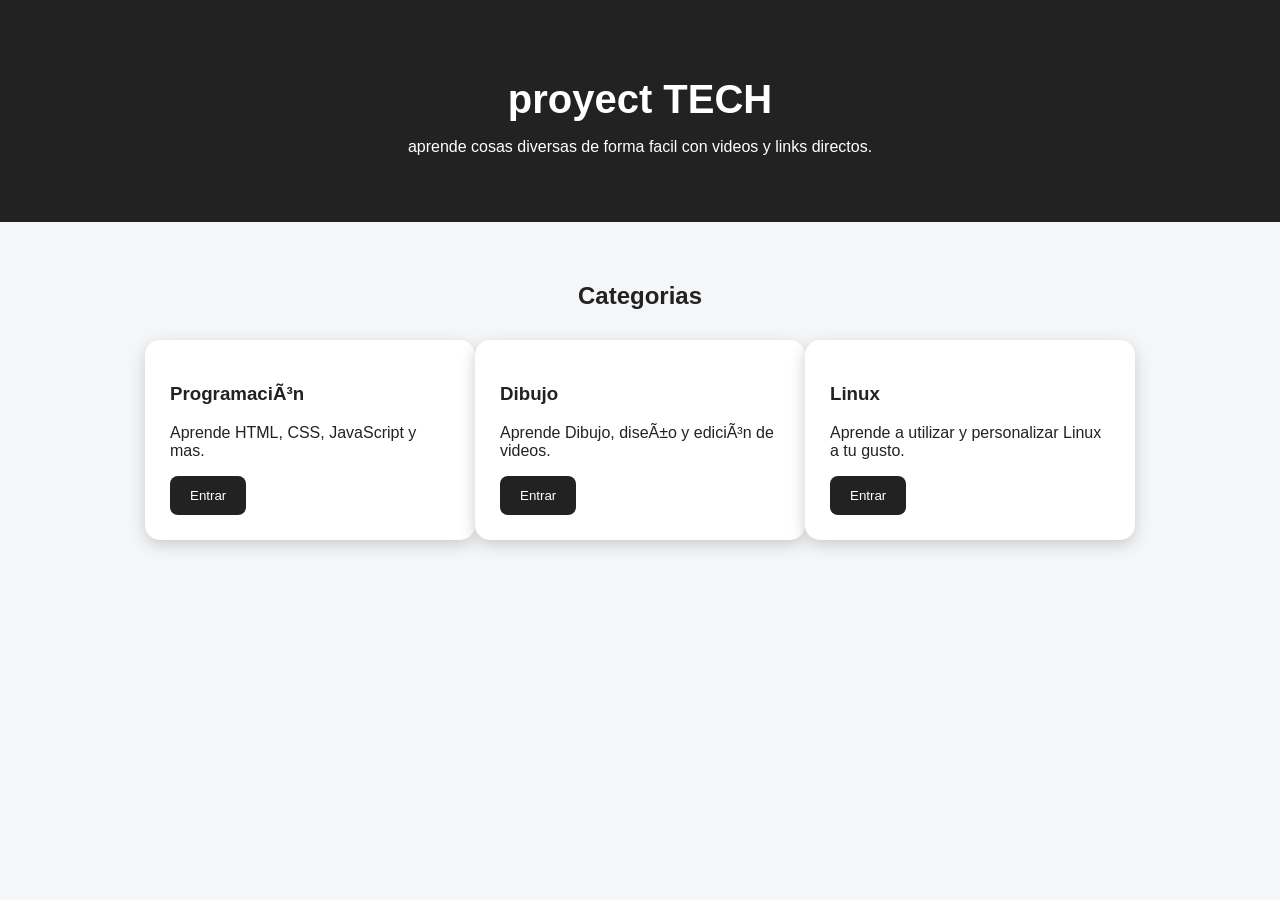
==== index.html @ f314b745 "Add files via upload" ====
<!DOCTYPE html>
<html lang="es">

<head>
    <meta charset="UFT-8">
    <title>proyect TECH</title>
    <link rel="stylesheet" href="style.css">
</head>
<body>

    <header>
        <h1>proyect TECH</h1>
        <p>aprende cosas diversas de forma facil con videos y links directos.</p>
    </header>

    <main>

        <h2>Categorias</h2>

        <section class="categorias">

            <div class="tarjeta">
                <h3> Programación</h3>
                <p>Aprende HTML, CSS, JavaScript y mas.</p>
                <button>Entrar</button>
            </div>

            <div class="tarjeta">
                <h3>Dibujo</h3>
                <p>Aprende Dibujo, diseño y edición de videos.</p>
                <button>Entrar</button>
            </div>

            <div class="tarjeta">
                <h3>Linux</h3>
                <p>Aprende a utilizar y personalizar Linux a tu gusto.</p>
                <button>Entrar</button>
            </div>

        </section>

    </main>

</body>

<meta name="viewport" content="width=device-width, initial-scale=1.0">
---- style.css ----
body {
    margin: 0;
    font-family: Arial, sans-serif;
    background: #f4f6f8;
    color: #222;
}

header {
    background: #222;
    color: white;
    padding: 50px 20px;
    text-align: center;
}

header h1 {
    font-size: 40px;
    margin-bottom: 10px;
}

main {
    max-width: 1100px;
    margin: auto;
    padding: 40px 20px;
}

h2 {
    text-align: center;
    margin-bottom: 30px;
}

.categorias {
    display: flex;
    justify-content: center;
    flex-wrap: wrap;
}

.tarjeta {
    background: white;
    width: 280px;
    padding: 25px;
    border-radius: 15px;
    box-shadow: 0 5px 15px #ccc;
    transition: transform 0.2s;
}

.tarjeta:hover {
    transform: translateY(-5px);
}

button {
    background: #222;
    color: white;
    border: none;
    padding: 12px 20px;
    border-radius: 8px;
    cursor: pointer;
}

button:hover {
    background: #444;
}
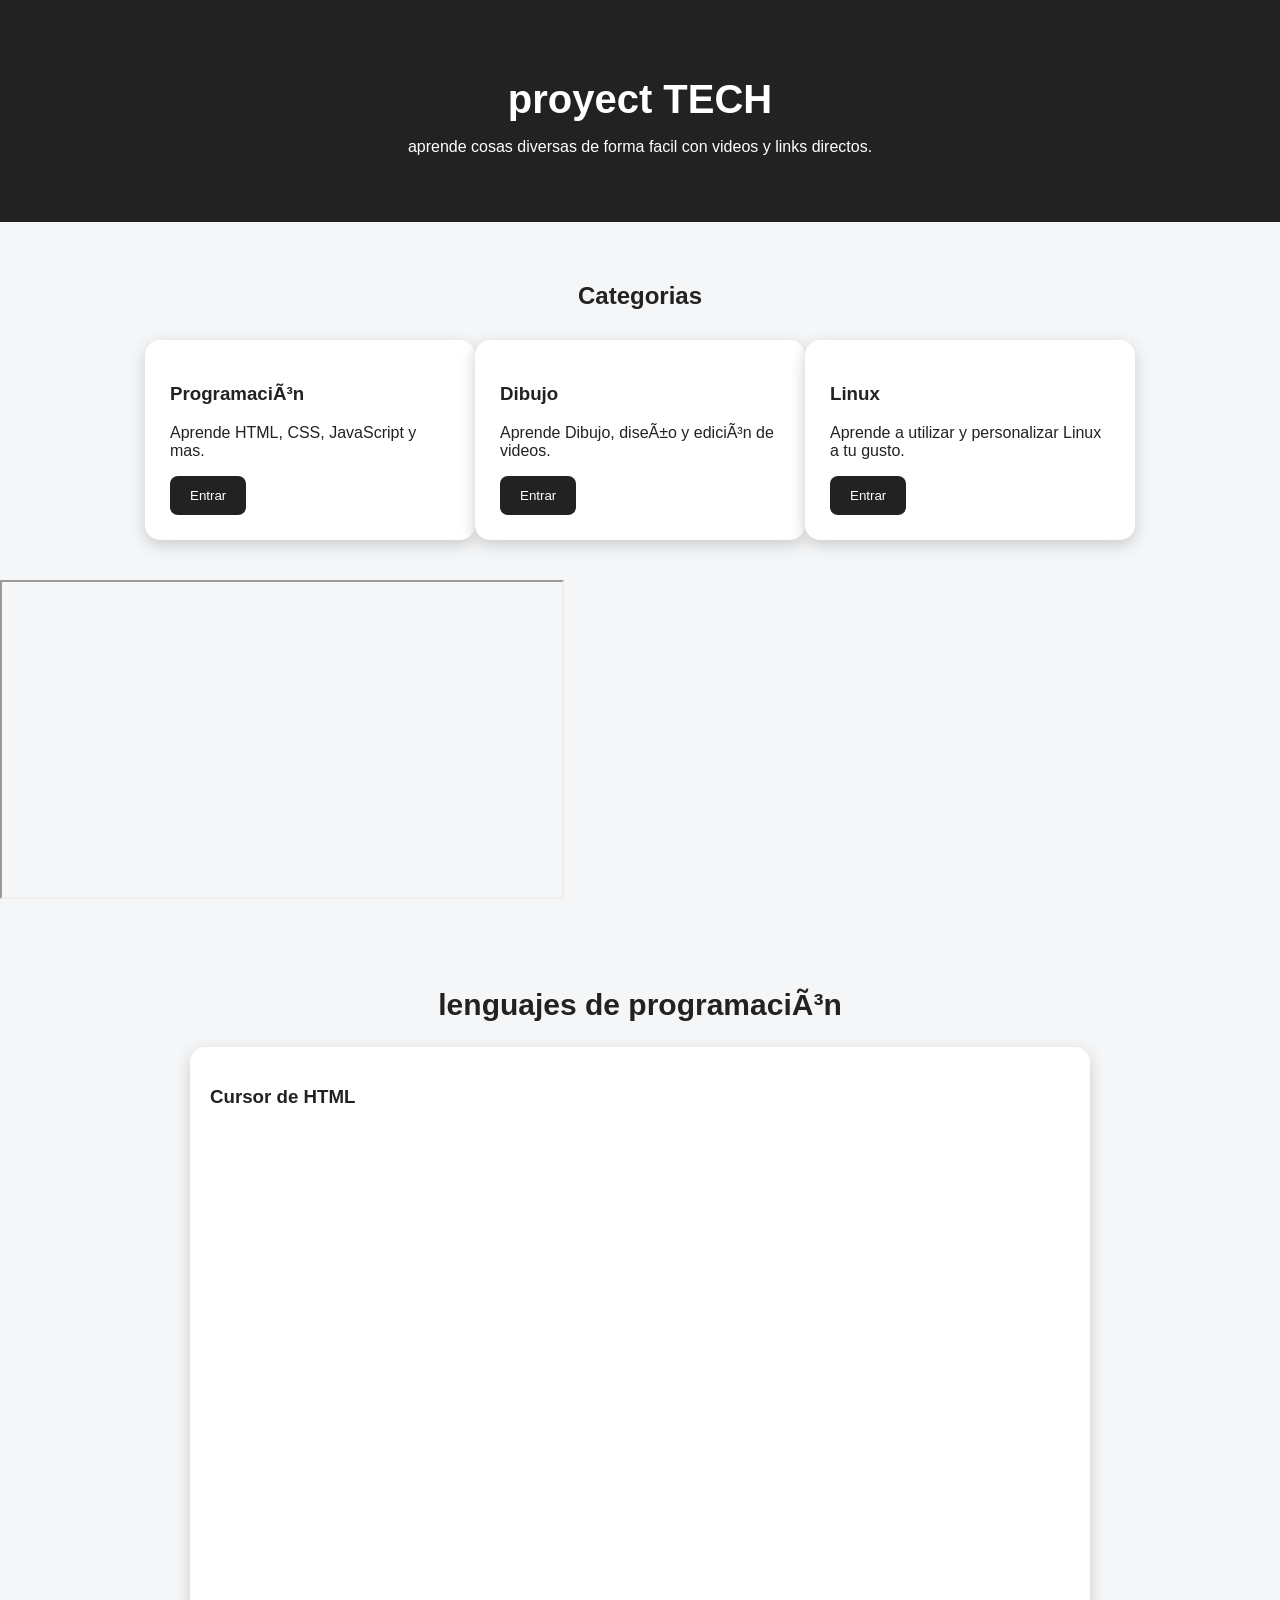
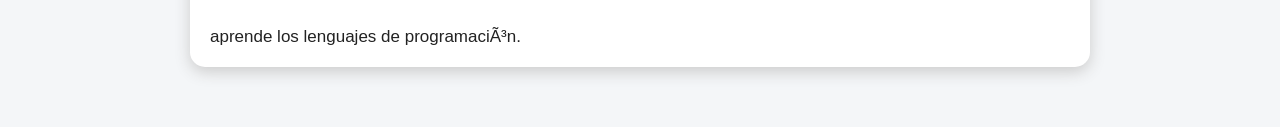
==== commit e33b47af: "Add files via upload" ====
--- a/index.html
+++ b/index.html
@@ -43,4 +43,34 @@
 
 </body>
 
-<meta name="viewport" content="width=device-width, initial-scale=1.0">+<meta name="viewport" content="width=device-width, initial-scale=1.0">
+
+<iframe
+width="560"
+height="315"
+src="https://www.youtube.com/embed/TdwUsknWdVI"
+title="Vdieo de Youtube"
+allowfullscreen>
+</iframe>
+
+<section class="videos">
+
+    <h2>lenguajes de programación</h2>
+
+    <div class="video-card">
+
+        <h3>Cursor de HTML</h3>
+
+        <div class="video-container">
+             <iframe
+            src="https://www.youtube.com/embed/TdwUsknWdVI?"
+            title="Cursor de HTML"
+            allowfullscreen>
+        </iframe>
+    </div>
+
+    <p>aprende los lenguajes de programación.</p>
+
+    </div>
+
+</section>
--- a/style.css
+++ b/style.css
@@ -58,4 +58,67 @@
 
 button:hover {
     background: #444;
+}
+
+@media (max-width: 600px) {
+    h1 {
+        font-size: 28px;
+        text-align: center;
+    }
+
+    h2 {
+        font-size: 22px;
+    }
+
+    p {
+        font-size: 16px;
+    }
+
+    nav {
+        display: flex;
+        flex-direction: column;
+        gap: 10px;
+    }
+
+    nav a {
+        text-align: center;
+        padding: 10px;
+    }
+}
+
+.videos {
+    max-width: 900px;
+    margin: 40px auto;
+    padding: 20px;
+}
+
+.videos h2 {
+    font-size: 30px;
+    margin-bottom: 25px;
+}
+
+.video-card {
+    background: white;
+    padding: 20px;
+    border-radius: 15px;
+    box-shadow: 0 5px 15px #ccc;
+}
+
+.video-container {
+    position: relative;
+    width: 100%;
+    aspect-ratio: 16 / 9;
+    overflow: hidden;
+    border-radius: 10px;
+}
+
+.video-container iframe {
+    width: 100%;
+    height: 100%;
+    border: none;
+}
+
+.video-card p {
+    font-size: 17px;
+    margin-bottom: 0;
 }
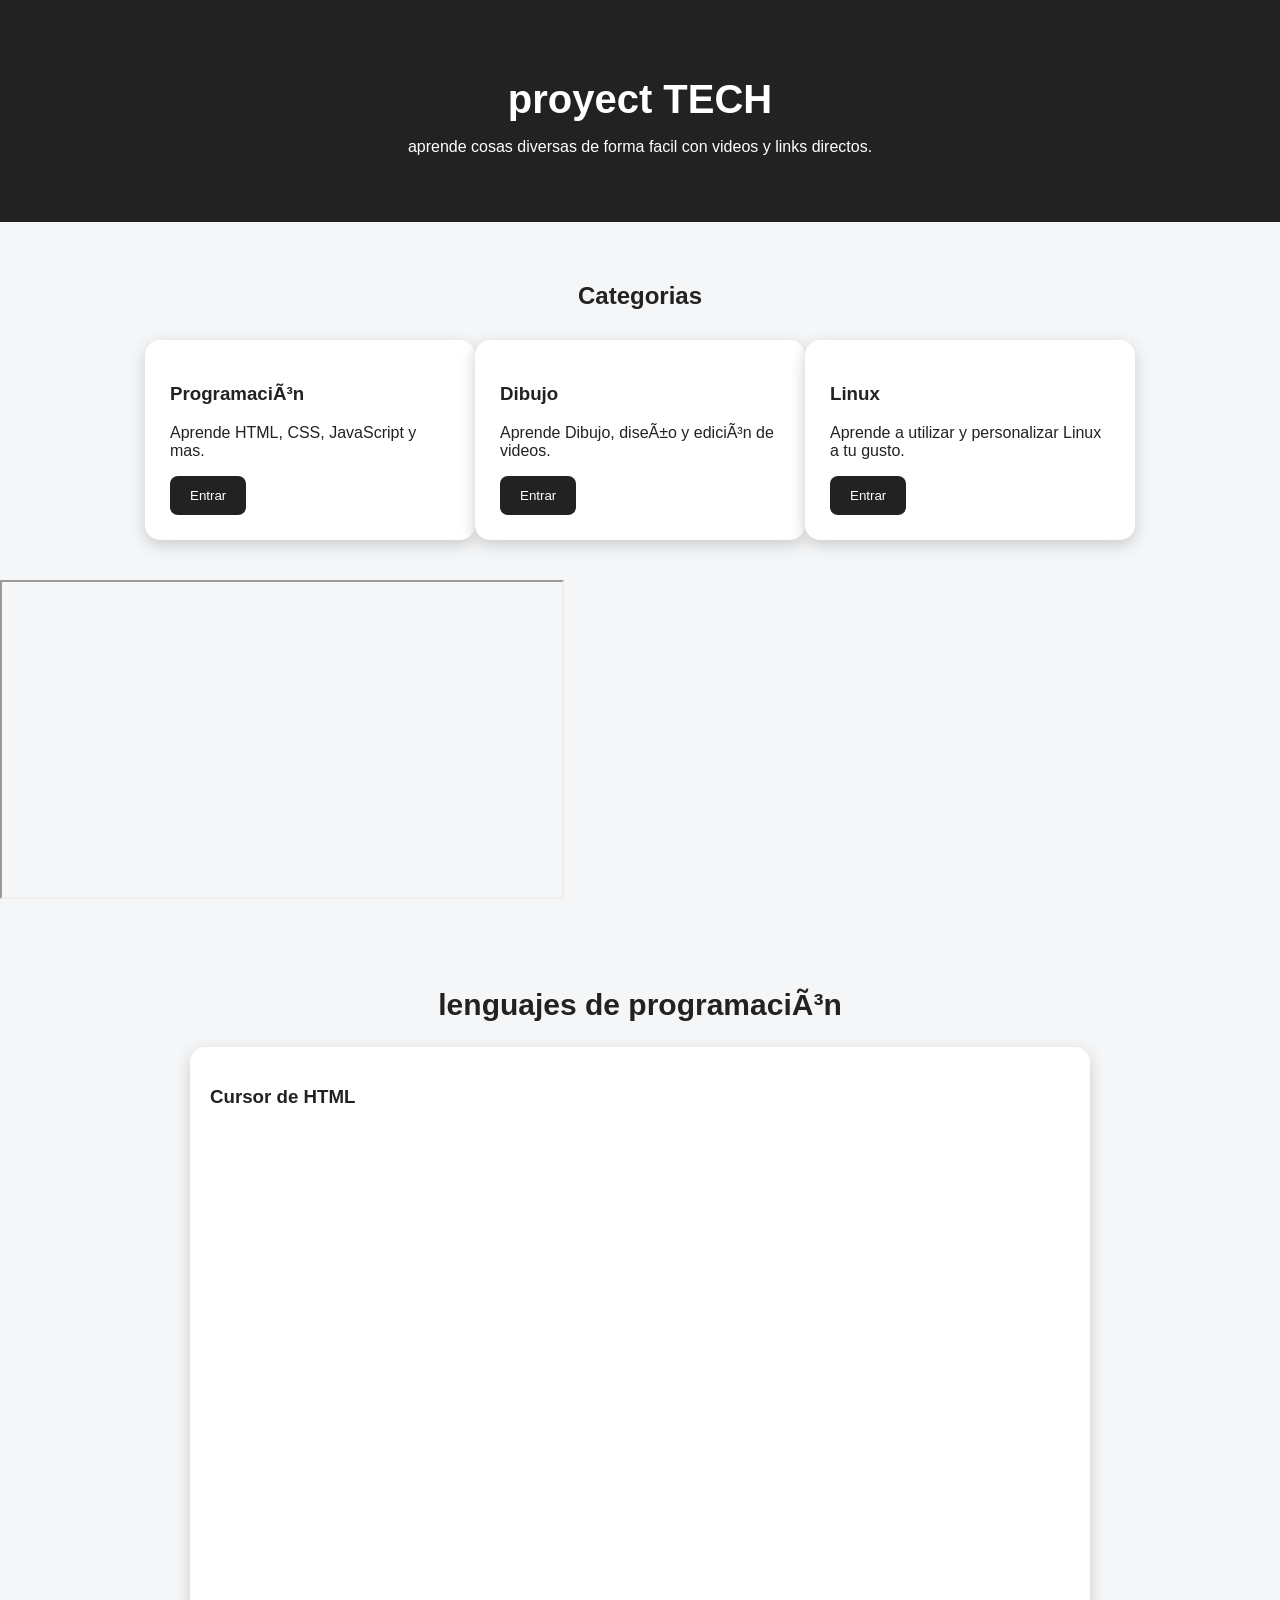
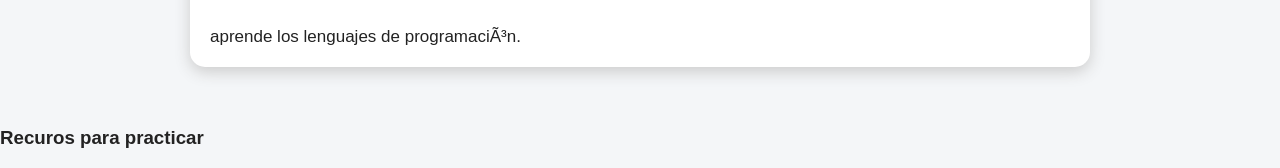
==== commit aa507f2e: "Add files via upload" ====
--- a/index.html
+++ b/index.html
@@ -73,4 +73,12 @@
 
     </div>
 
-</section>+</section>
+
+<div class="recursos">
+    <h3> Recuros para practicar</h3>
+
+    <a href="https://developer.mozilla.org/" tarjet="_blank">
+        
+    </a>
+</div>
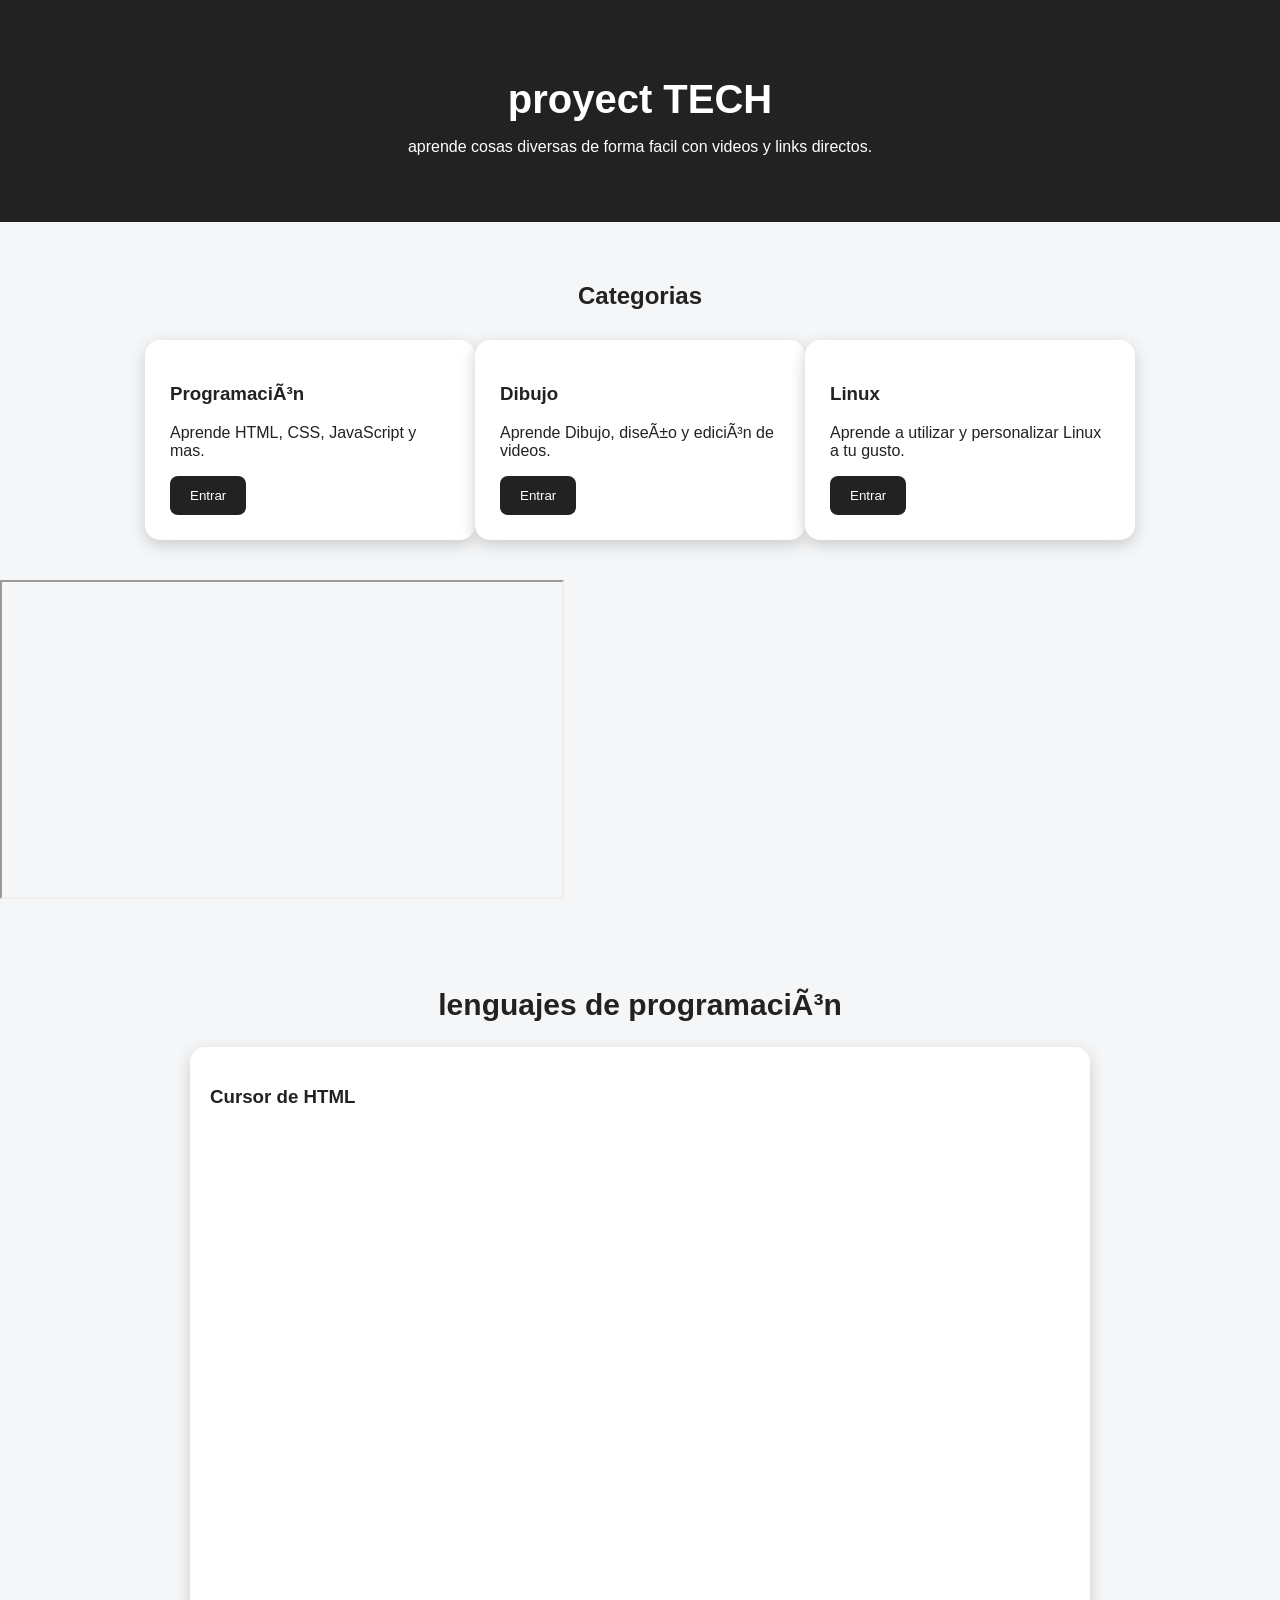
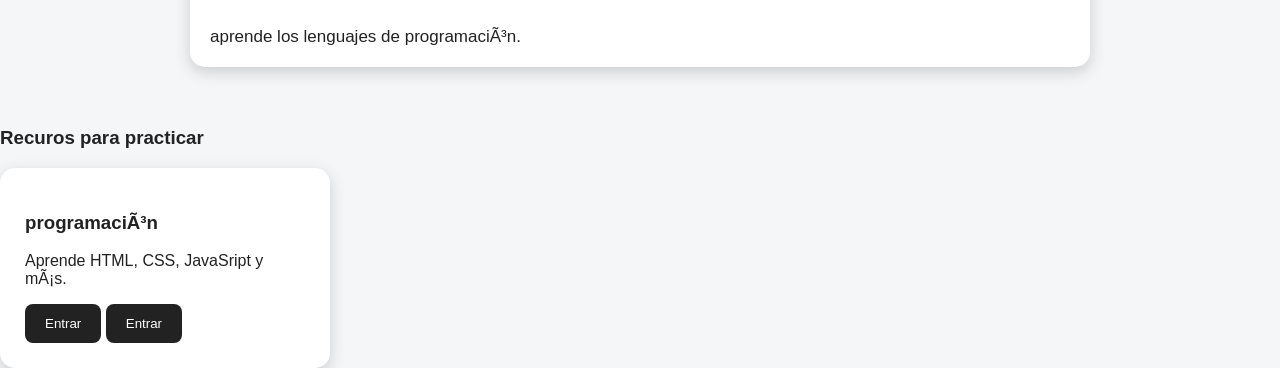
==== commit 48f9efbc: "Add files via upload" ====
--- a/index.html
+++ b/index.html
@@ -81,4 +81,14 @@
     <a href="https://developer.mozilla.org/" tarjet="_blank">
         
     </a>
+</div>
+
+<div class="tarjeta">
+    <h3>programación</h3>
+    <p>Aprende HTML, CSS, JavaSript y más.</p>
+    <button>Entrar</button>
+
+    <a href="programacion.html">
+        <button>Entrar</button>
+    </a>
 </div>
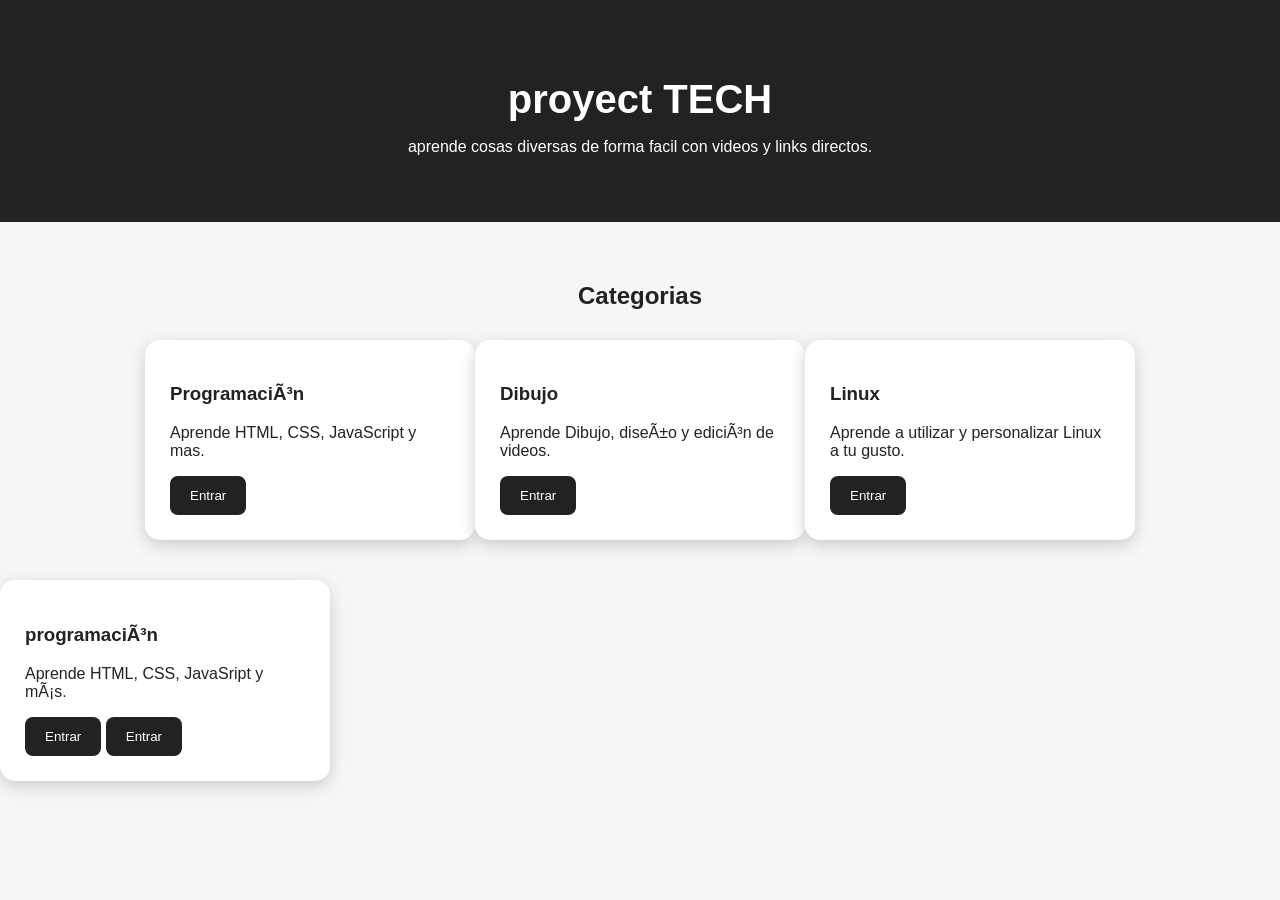
==== commit c8e33042: "Add files via upload" ====
--- a/index.html
+++ b/index.html
@@ -42,46 +42,7 @@
     </main>
 
 </body>
-
-<meta name="viewport" content="width=device-width, initial-scale=1.0">
-
-<iframe
-width="560"
-height="315"
-src="https://www.youtube.com/embed/TdwUsknWdVI"
-title="Vdieo de Youtube"
-allowfullscreen>
-</iframe>
-
-<section class="videos">
-
-    <h2>lenguajes de programación</h2>
-
-    <div class="video-card">
-
-        <h3>Cursor de HTML</h3>
-
-        <div class="video-container">
-             <iframe
-            src="https://www.youtube.com/embed/TdwUsknWdVI?"
-            title="Cursor de HTML"
-            allowfullscreen>
-        </iframe>
-    </div>
-
-    <p>aprende los lenguajes de programación.</p>
-
-    </div>
-
-</section>
-
-<div class="recursos">
-    <h3> Recuros para practicar</h3>
-
-    <a href="https://developer.mozilla.org/" tarjet="_blank">
-        
-    </a>
-</div>
+            
 
 <div class="tarjeta">
     <h3>programación</h3>
--- a/style.css
+++ b/style.css
@@ -84,41 +84,4 @@
         text-align: center;
         padding: 10px;
     }
-}
-
-.videos {
-    max-width: 900px;
-    margin: 40px auto;
-    padding: 20px;
-}
-
-.videos h2 {
-    font-size: 30px;
-    margin-bottom: 25px;
-}
-
-.video-card {
-    background: white;
-    padding: 20px;
-    border-radius: 15px;
-    box-shadow: 0 5px 15px #ccc;
-}
-
-.video-container {
-    position: relative;
-    width: 100%;
-    aspect-ratio: 16 / 9;
-    overflow: hidden;
-    border-radius: 10px;
-}
-
-.video-container iframe {
-    width: 100%;
-    height: 100%;
-    border: none;
-}
-
-.video-card p {
-    font-size: 17px;
-    margin-bottom: 0;
 }
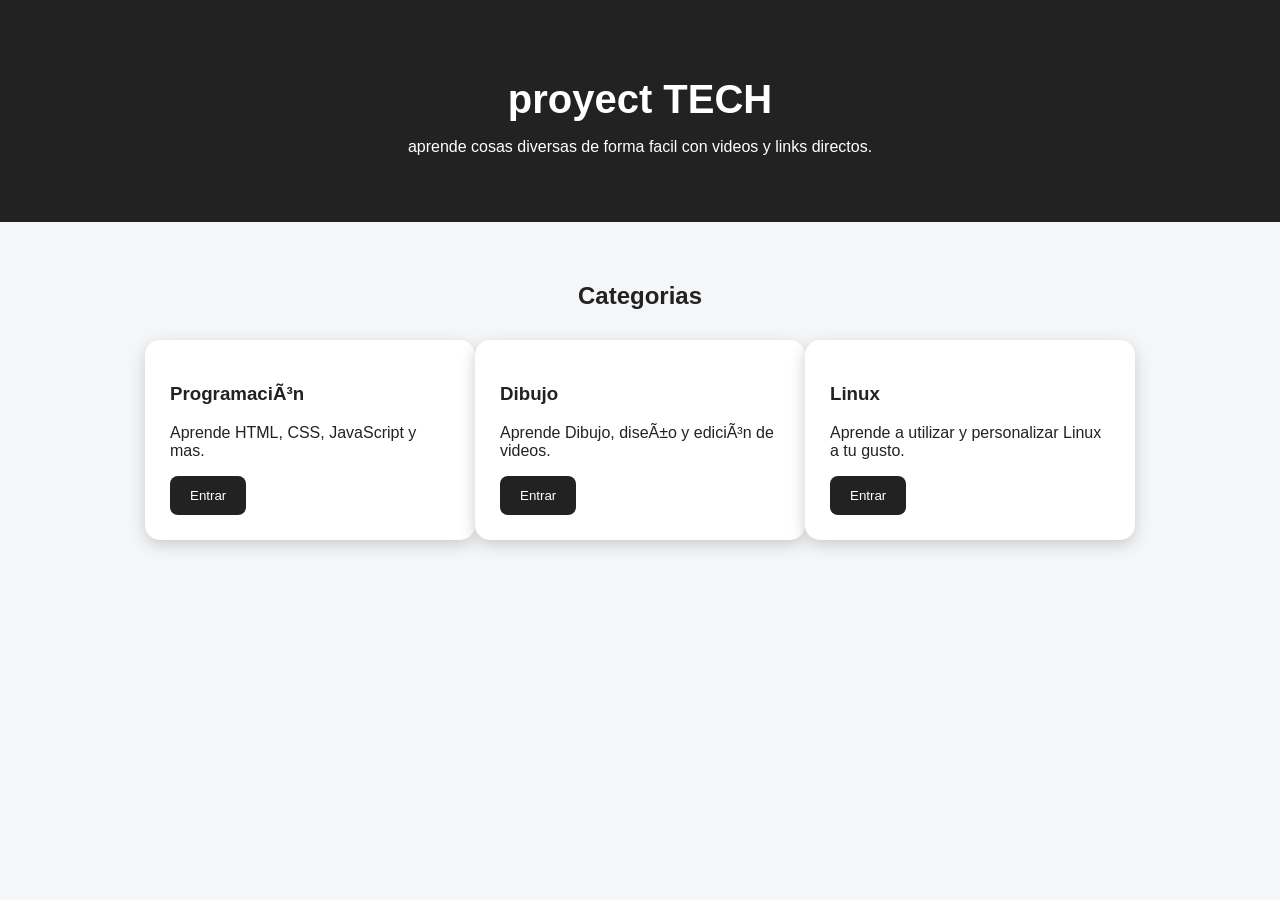
==== commit 7662d4d9: "Add files via upload" ====
--- a/index.html
+++ b/index.html
@@ -41,15 +41,4 @@
 
     </main>
 
-</body>
-            
-
-<div class="tarjeta">
-    <h3>programación</h3>
-    <p>Aprende HTML, CSS, JavaSript y más.</p>
-    <button>Entrar</button>
-
-    <a href="programacion.html">
-        <button>Entrar</button>
-    </a>
-</div>+</body>
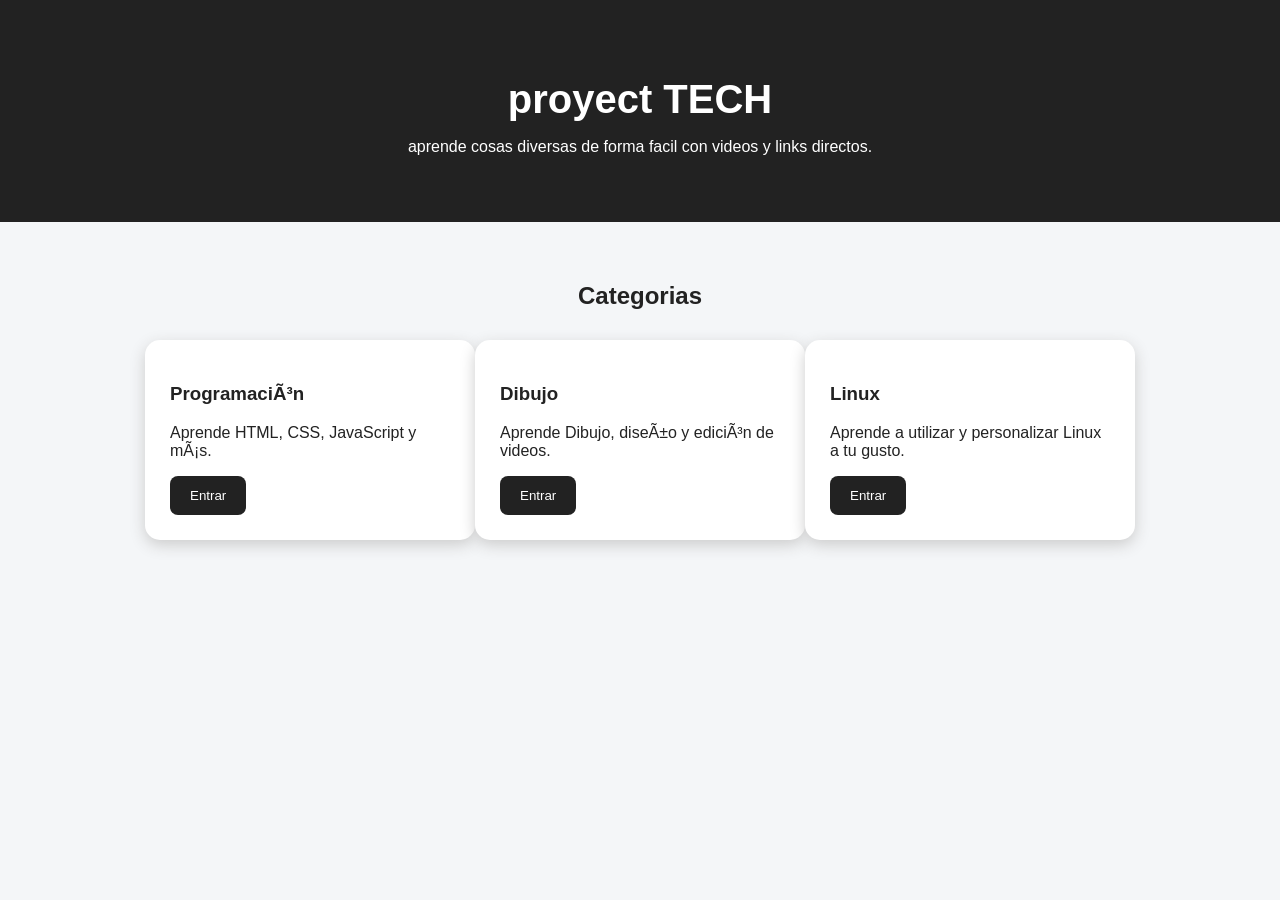
==== commit f90eeabb: "Add files via upload" ====
--- a/index.html
+++ b/index.html
@@ -20,8 +20,8 @@
         <section class="categorias">
 
             <div class="tarjeta">
-                <h3> Programación</h3>
-                <p>Aprende HTML, CSS, JavaScript y mas.</p>
+                <h3>Programación</h3>
+                <p>Aprende HTML, CSS, JavaScript y más.</p>
                 <button>Entrar</button>
             </div>
 
